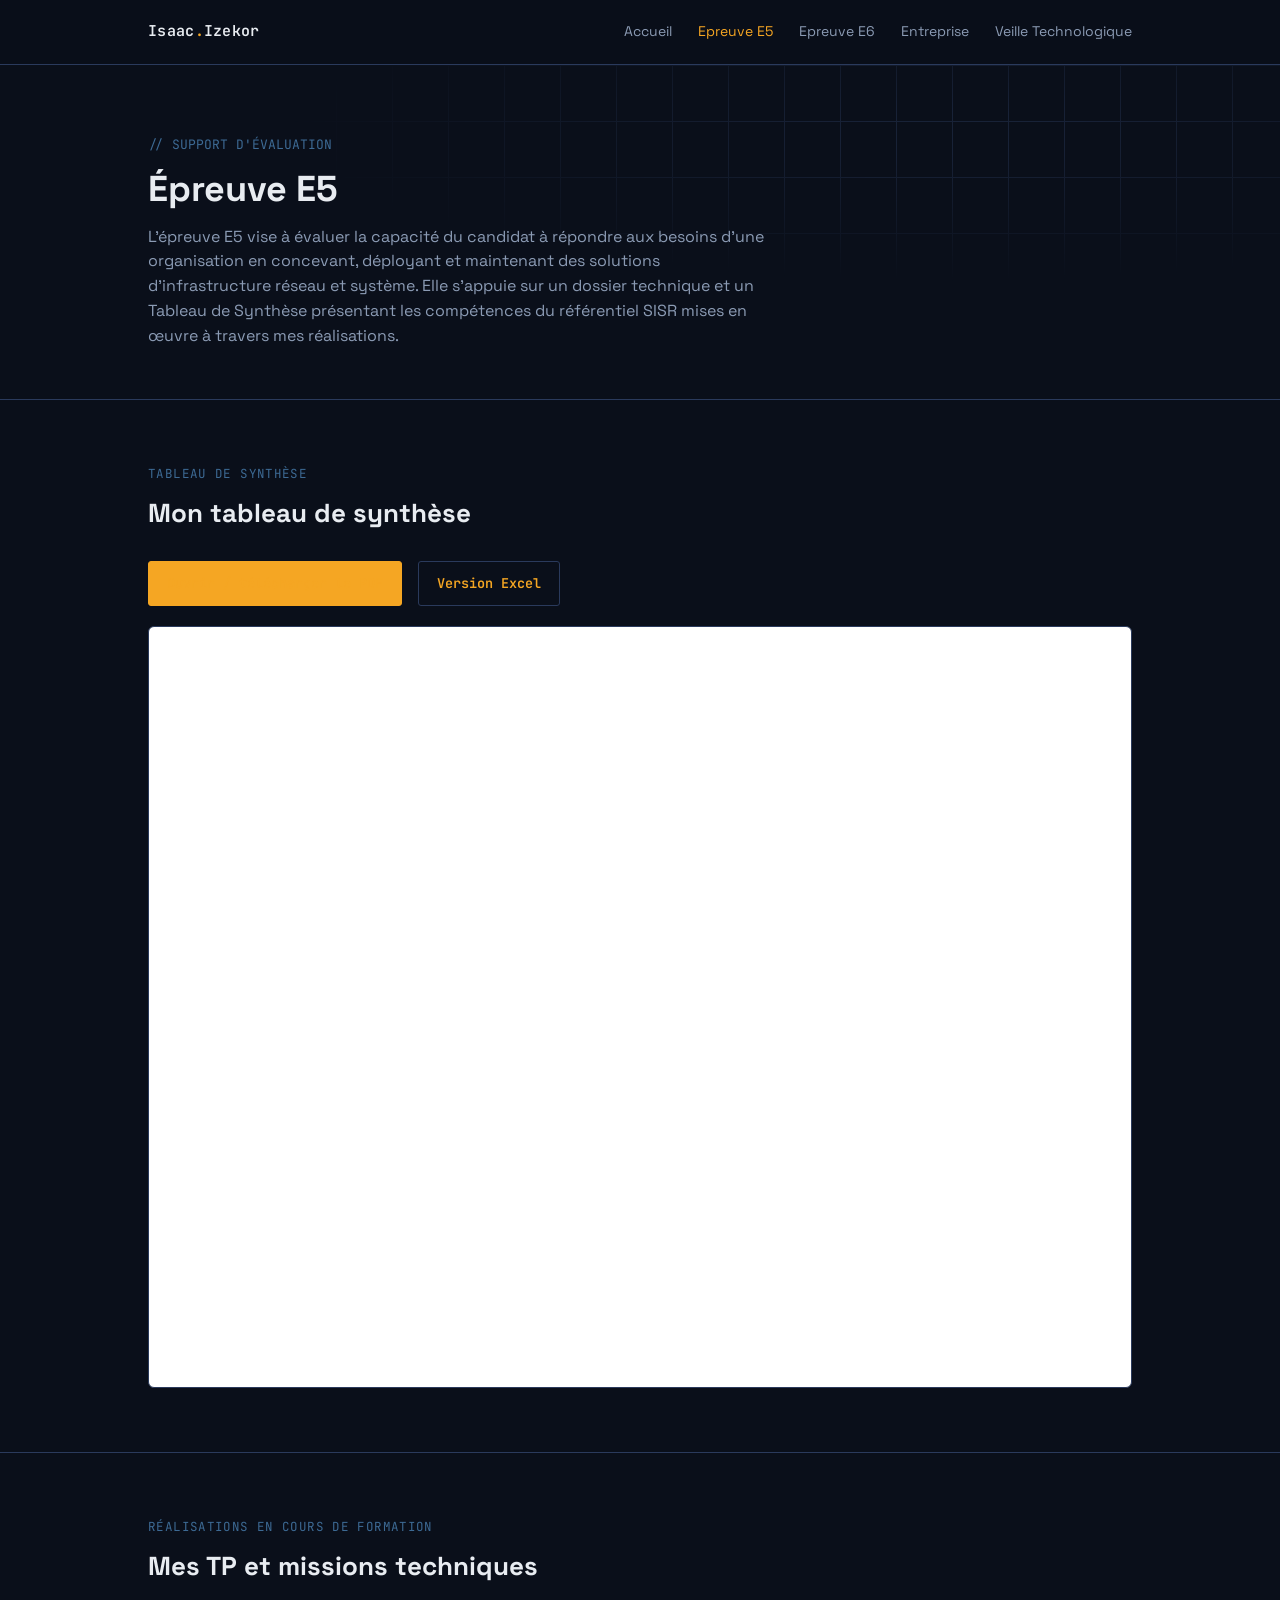
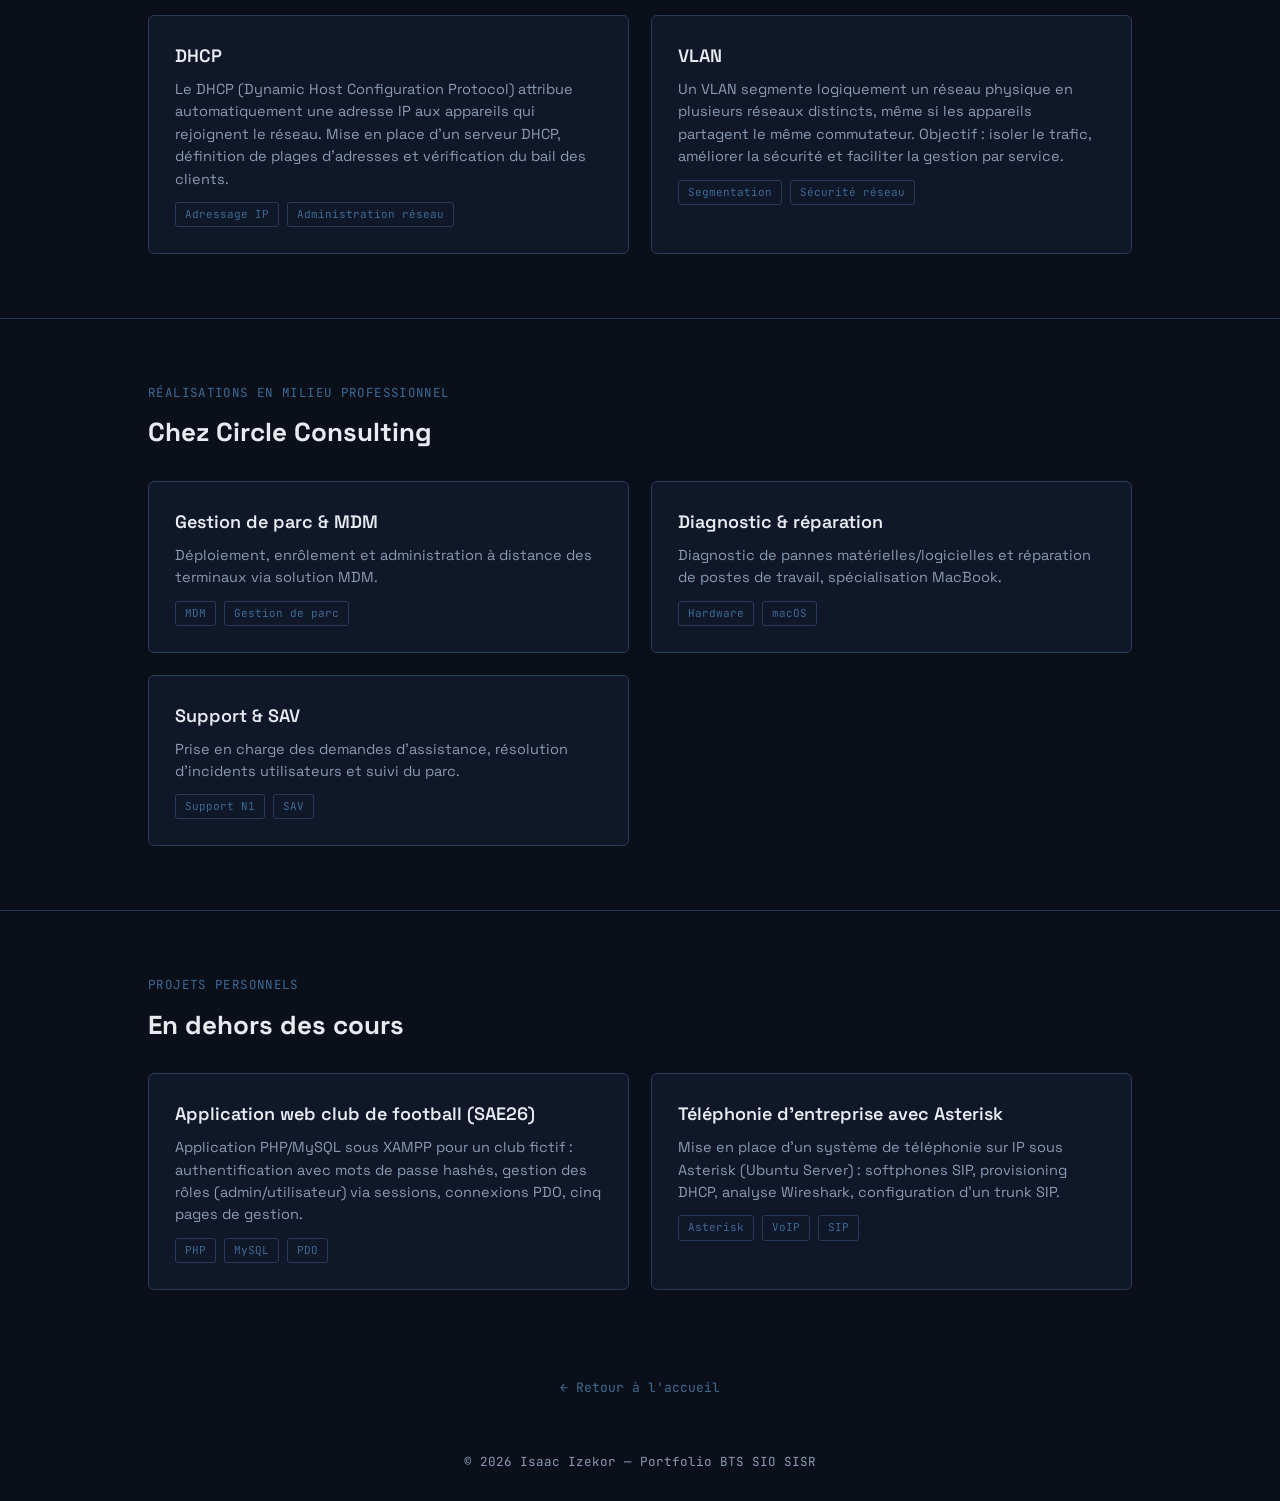
==== e5.html @ 75e2ba91 "Add files via upload" ====
<!DOCTYPE html>
<html lang="fr">
<head>
<meta charset="UTF-8">
<meta name="viewport" content="width=device-width, initial-scale=1">
<title>Épreuve E5 — Isaac Izekor</title>
<link rel="preconnect" href="https://fonts.googleapis.com">
<link rel="preconnect" href="https://fonts.gstatic.com" crossorigin>
<link href="https://fonts.googleapis.com/css2?family=Space+Grotesk:wght@400;500;600;700&family=JetBrains+Mono:wght@400;500;600&display=swap" rel="stylesheet">
<link rel="stylesheet" href="style.css">
</head>
<body>

<header>
  <nav class="wrap">
    <a class="brand" href="index.html">Isaac<span>.</span>Izekor</a>
    <ul class="navlinks" id="navlinks">
      <li><a href="index.html">Accueil</a></li>
      <li><a href="e5.html" class="active">Epreuve E5</a></li>
      <li><a href="e6.html">Epreuve E6</a></li>
      <li><a href="entreprise.html">Entreprise</a></li>
      <li><a href="veille.html">Veille Technologique</a></li>
    </ul>
    <button class="navtoggle" id="navtoggle" aria-label="Menu">☰</button>
  </nav>
</header>

<section class="pagehead">
  <div class="pagehead-grid"></div>
  <div class="wrap">
    <div class="eyebrow">// SUPPORT D'ÉVALUATION</div>
    <h1>Épreuve E5</h1>
    <p>L'épreuve E5 vise à évaluer la capacité du candidat à répondre aux besoins d'une organisation en concevant, déployant et maintenant des solutions d'infrastructure réseau et système. Elle s'appuie sur un dossier technique et un Tableau de Synthèse présentant les compétences du référentiel SISR mises en œuvre à travers mes réalisations.</p>
  </div>
</section>

<section>
  <div class="wrap">
    <div class="kicker">TABLEAU DE SYNTHÈSE</div>
    <h2>Mon tableau de synthèse</h2>
    <div class="link-row" style="margin:0 0 20px;">
      <a class="btn btn-primary" href="Tableau_de_synthese_Isaac_Izekor.pdf" target="_blank" rel="noopener">Ouvrir / télécharger le PDF</a>
      <a class="btn btn-ghost" href="Tableau_de_synthese_Isaac_Izekor.xlsx" download>Version Excel</a>
    </div>
    <div class="map-embed" style="border:1px solid var(--line);border-radius:6px;overflow:hidden;background:#fff;">
      <iframe src="Tableau_de_synthese_Isaac_Izekor.pdf#toolbar=0&navpanes=0" title="Tableau de synthèse E5" style="width:100%;height:760px;border:0;display:block;"></iframe>
  
</section>

<section>
  <div class="wrap">
    <div class="kicker">RÉALISATIONS EN COURS DE FORMATION</div>
    <h2>Mes TP et missions techniques</h2>
    <div class="card-grid">
      <div class="card">
        <h3>DHCP</h3>
        <p>Le DHCP (Dynamic Host Configuration Protocol) attribue automatiquement une adresse IP aux appareils qui rejoignent le réseau. Mise en place d'un serveur DHCP, définition de plages d'adresses et vérification du bail des clients.</p>
        <div class="tag-row"><span class="tag">Adressage IP</span><span class="tag">Administration réseau</span></div>
      </div>
      <div class="card">
        <h3>VLAN</h3>
        <p>Un VLAN segmente logiquement un réseau physique en plusieurs réseaux distincts, même si les appareils partagent le même commutateur. Objectif : isoler le trafic, améliorer la sécurité et faciliter la gestion par service.</p>
        <div class="tag-row"><span class="tag">Segmentation</span><span class="tag">Sécurité réseau</span></div>
      </div>
      
    </div>
  </div>
</section>

<section>
  <div class="wrap">
    <div class="kicker">RÉALISATIONS EN MILIEU PROFESSIONNEL</div>
    <h2>Chez Circle Consulting</h2>
    <div class="card-grid">
      <div class="card">
        <h3>Gestion de parc &amp; MDM</h3>
        <p>Déploiement, enrôlement et administration à distance des terminaux via solution MDM.</p>
        <div class="tag-row"><span class="tag">MDM</span><span class="tag">Gestion de parc</span></div>
      </div>
      <div class="card">
        <h3>Diagnostic &amp; réparation</h3>
        <p>Diagnostic de pannes matérielles/logicielles et réparation de postes de travail, spécialisation MacBook.</p>
        <div class="tag-row"><span class="tag">Hardware</span><span class="tag">macOS</span></div>
      </div>
      <div class="card">
        <h3>Support &amp; SAV</h3>
        <p>Prise en charge des demandes d'assistance, résolution d'incidents utilisateurs et suivi du parc.</p>
        <div class="tag-row"><span class="tag">Support N1</span><span class="tag">SAV</span></div>
      </div>
    </div>
  </div>
</section>

<section style="border-bottom:none;">
  <div class="wrap">
    <div class="kicker">PROJETS PERSONNELS</div>
    <h2>En dehors des cours</h2>
    <div class="card-grid">
      <div class="card">
        <h3>Application web club de football (SAE26)</h3>
        <p>Application PHP/MySQL sous XAMPP pour un club fictif : authentification avec mots de passe hashés, gestion des rôles (admin/utilisateur) via sessions, connexions PDO, cinq pages de gestion.</p>
        <div class="tag-row"><span class="tag">PHP</span><span class="tag">MySQL</span><span class="tag">PDO</span></div>
      </div>
      <div class="card">
        <h3>Téléphonie d'entreprise avec Asterisk</h3>
        <p>Mise en place d'un système de téléphonie sur IP sous Asterisk (Ubuntu Server) : softphones SIP, provisioning DHCP, analyse Wireshark, configuration d'un trunk SIP.</p>
        <div class="tag-row"><span class="tag">Asterisk</span><span class="tag">VoIP</span><span class="tag">SIP</span></div>
      </div>
    </div>
  </div>
</section>

<a class="backhome" href="index.html">← Retour à l'accueil</a>
<footer>© 2026 Isaac Izekor — Portfolio BTS SIO SISR</footer>

<script>
document.getElementById('navtoggle').addEventListener('click', function(){document.getElementById('navlinks').classList.toggle('open');});
document.querySelectorAll('.navlinks a').forEach(function(a){a.addEventListener('click', function(){document.getElementById('navlinks').classList.remove('open');});});
</script>
</body>
</html>
---- style.css ----
:root{
  --navy-950:#0a0f1a;
  --navy-900:#0f1729;
  --navy-800:#151f36;
  --navy-700:#1e2c4a;
  --line:#2a3a5c;
  --ink:#e8ecf1;
  --ink-dim:#8b9bb4;
  --signal:#f5a623;
  --signal-dim:#c98a1e;
  --wire:#3d6a94;
  --font-head:'Space Grotesk', sans-serif;
  --font-mono:'JetBrains Mono', monospace;
  --maxw:1040px;
}
*{box-sizing:border-box;margin:0;padding:0;}
html{scroll-behavior:smooth;}
body{background:var(--navy-950);color:var(--ink);font-family:var(--font-head);line-height:1.55;-webkit-font-smoothing:antialiased;}
a{color:inherit;}
.wrap{max-width:var(--maxw);margin:0 auto;padding:0 28px;}
img{max-width:100%;display:block;}

/* nav */
header{position:sticky;top:0;z-index:50;background:rgba(10,15,26,0.92);backdrop-filter:blur(10px);border-bottom:1px solid var(--line);}
nav.wrap{display:flex;align-items:center;justify-content:space-between;height:64px;}
.brand{font-family:var(--font-mono);font-weight:600;font-size:15px;letter-spacing:.02em;text-decoration:none;}
.brand span{color:var(--signal);}
.navlinks{display:flex;gap:26px;list-style:none;font-size:14px;}
.navlinks a{text-decoration:none;color:var(--ink-dim);transition:color .15s;}
.navlinks a:hover, .navlinks a.active{color:var(--ink);}
.navlinks a.active{color:var(--signal);}
.navtoggle{display:none;background:none;border:0;color:var(--ink);font-size:22px;cursor:pointer;}

/* page header band */
.pagehead{padding:70px 0 50px;border-bottom:1px solid var(--line);position:relative;overflow:hidden;}
.pagehead-grid{position:absolute;inset:0;opacity:.45;background-image:linear-gradient(to right, var(--line) 1px, transparent 1px),linear-gradient(to bottom, var(--line) 1px, transparent 1px);background-size:56px 56px;mask-image:radial-gradient(ellipse 70% 60% at 75% 20%, black 10%, transparent 75%);}
.pagehead .wrap{position:relative;}
.eyebrow{font-family:var(--font-mono);font-size:13px;color:var(--wire);margin-bottom:14px;}
h1{font-size:36px;font-weight:700;line-height:1.15;margin-bottom:14px;}
.pagehead p{color:var(--ink-dim);font-size:16px;max-width:62ch;}

section{padding:64px 0;border-bottom:1px solid var(--line);}
.kicker{font-family:var(--font-mono);font-size:12.5px;color:var(--wire);letter-spacing:.03em;margin-bottom:10px;}
h2{font-size:26px;font-weight:700;margin-bottom:28px;max-width:28ch;}
h3{font-size:18px;font-weight:600;}

.btn{font-family:var(--font-mono);font-size:13.5px;font-weight:600;padding:11px 18px;border-radius:3px;text-decoration:none;display:inline-block;border:1px solid var(--line);transition:border-color .15s,background .15s;}
.btn-primary{background:var(--signal);color:var(--navy-950);border-color:var(--signal);}
.btn-primary:hover{background:var(--signal-dim);}
.btn-ghost{color:var(--ink);}
.btn-ghost:hover{border-color:var(--wire);}

/* generic cards */
.card{background:var(--navy-900);border:1px solid var(--line);border-radius:6px;padding:26px;}
.card-grid{display:grid;grid-template-columns:1fr 1fr;gap:22px;}
.tag-row{display:flex;gap:8px;flex-wrap:wrap;margin-top:12px;}
.tag{font-family:var(--font-mono);font-size:11px;color:var(--wire);border:1px solid var(--line);padding:3px 9px;border-radius:3px;}
.card p{color:var(--ink-dim);font-size:14.5px;margin:8px 0 2px;}
.card .meta{font-family:var(--font-mono);font-size:11.5px;color:var(--ink-dim);}
.link-row{display:flex;gap:16px;flex-wrap:wrap;margin-top:14px;}
.link-row a{font-size:13.5px;color:var(--signal);text-decoration:none;}
.link-row a:hover{text-decoration:underline;}

.placeholder{background:var(--navy-900);border:1px dashed var(--line);border-radius:6px;padding:30px;color:var(--ink-dim);font-size:14.5px;}
.placeholder strong{color:var(--signal);font-family:var(--font-mono);font-size:12px;display:block;margin-bottom:8px;letter-spacing:.03em;}

.timeline{border-left:2px solid var(--line);padding-left:20px;}
.tl-item{position:relative;padding-bottom:26px;}
.tl-item:last-child{padding-bottom:0;}
.tl-item::before{content:'';position:absolute;left:-26px;top:4px;width:10px;height:10px;border-radius:50%;background:var(--navy-950);border:2px solid var(--signal);}
.tl-date{font-family:var(--font-mono);font-size:12px;color:var(--wire);}
.tl-title{font-weight:600;margin:3px 0 2px;font-size:15.5px;}
.tl-desc{color:var(--ink-dim);font-size:14px;}

.exp-card{background:var(--navy-900);border:1px solid var(--line);border-radius:6px;padding:24px 26px;}
.exp-head{display:flex;justify-content:space-between;align-items:baseline;flex-wrap:wrap;gap:8px;margin-bottom:12px;}
.exp-head span{font-family:var(--font-mono);font-size:12.5px;color:var(--ink-dim);}
.exp-card ul{list-style:none;display:grid;gap:8px;}
.exp-card li{padding-left:20px;position:relative;color:var(--ink-dim);font-size:14.5px;}
.exp-card li::before{content:'▸';position:absolute;left:0;color:var(--signal);}

.contact-grid{display:grid;grid-template-columns:1fr 1fr;gap:48px;align-items:start;}
.contact-list{display:grid;gap:18px;}
.contact-item{display:flex;flex-direction:column;gap:2px;}
.contact-label{font-family:var(--font-mono);font-size:12px;color:var(--wire);}
.contact-value a{text-decoration:none;}
.contact-value a:hover{color:var(--signal);}
form{display:grid;gap:14px;}
form input, form textarea{background:var(--navy-900);border:1px solid var(--line);border-radius:4px;padding:12px 14px;color:var(--ink);font-family:var(--font-head);font-size:14.5px;}
form input:focus, form textarea:focus{outline:2px solid var(--wire);border-color:transparent;}
form textarea{resize:vertical;min-height:100px;}
form button{justify-self:start;font-family:var(--font-mono);font-weight:600;font-size:13.5px;background:var(--signal);color:var(--navy-950);border:0;padding:12px 22px;border-radius:3px;cursor:pointer;}

footer{padding:30px 0;text-align:center;color:var(--ink-dim);font-family:var(--font-mono);font-size:12.5px;}
.backhome{display:block;text-align:center;padding:24px 0;font-family:var(--font-mono);font-size:13px;color:var(--wire);text-decoration:none;}
.backhome:hover{color:var(--ink);}

@media (max-width:760px){
  .navlinks{position:fixed;top:64px;left:0;right:0;background:var(--navy-900);flex-direction:column;padding:20px 28px;gap:16px;border-bottom:1px solid var(--line);display:none;}
  .navlinks.open{display:flex;}
  .navtoggle{display:block;}
  .card-grid,.contact-grid{grid-template-columns:1fr;}
  h1{font-size:28px;}
}
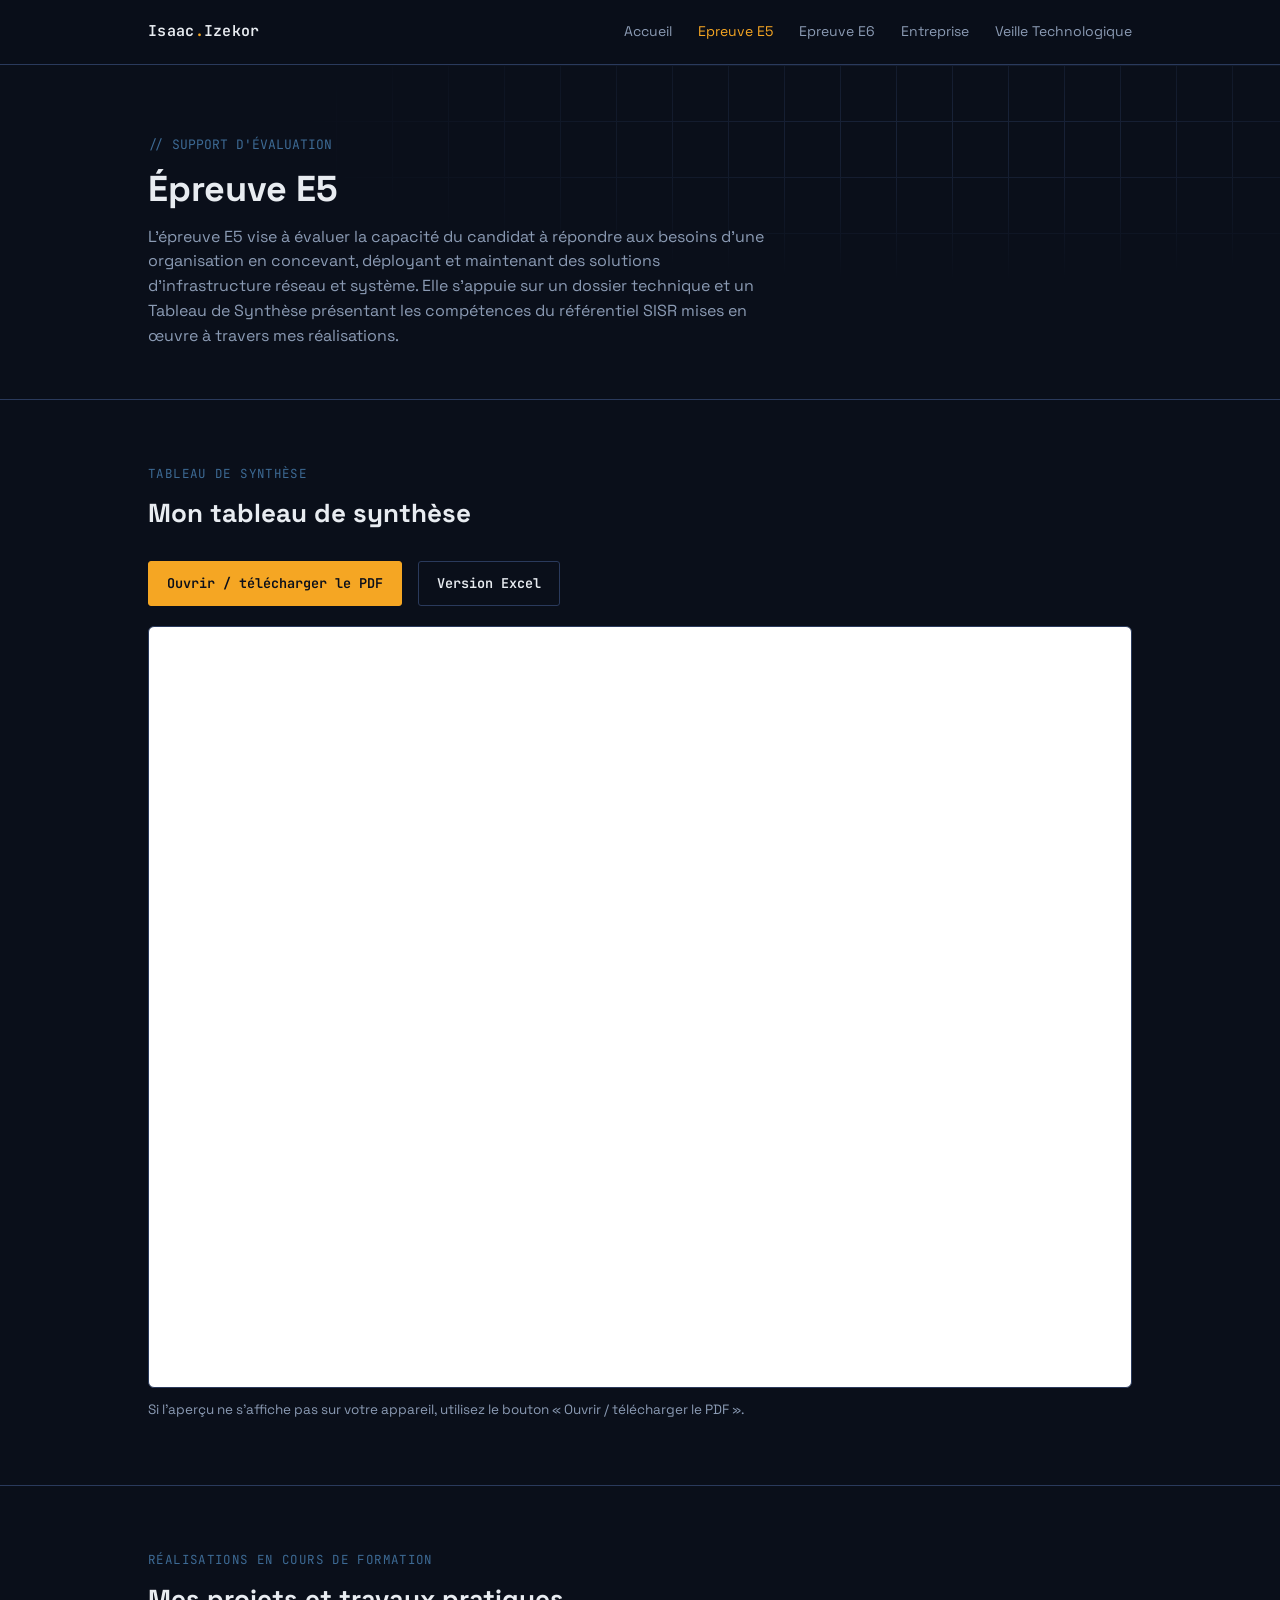
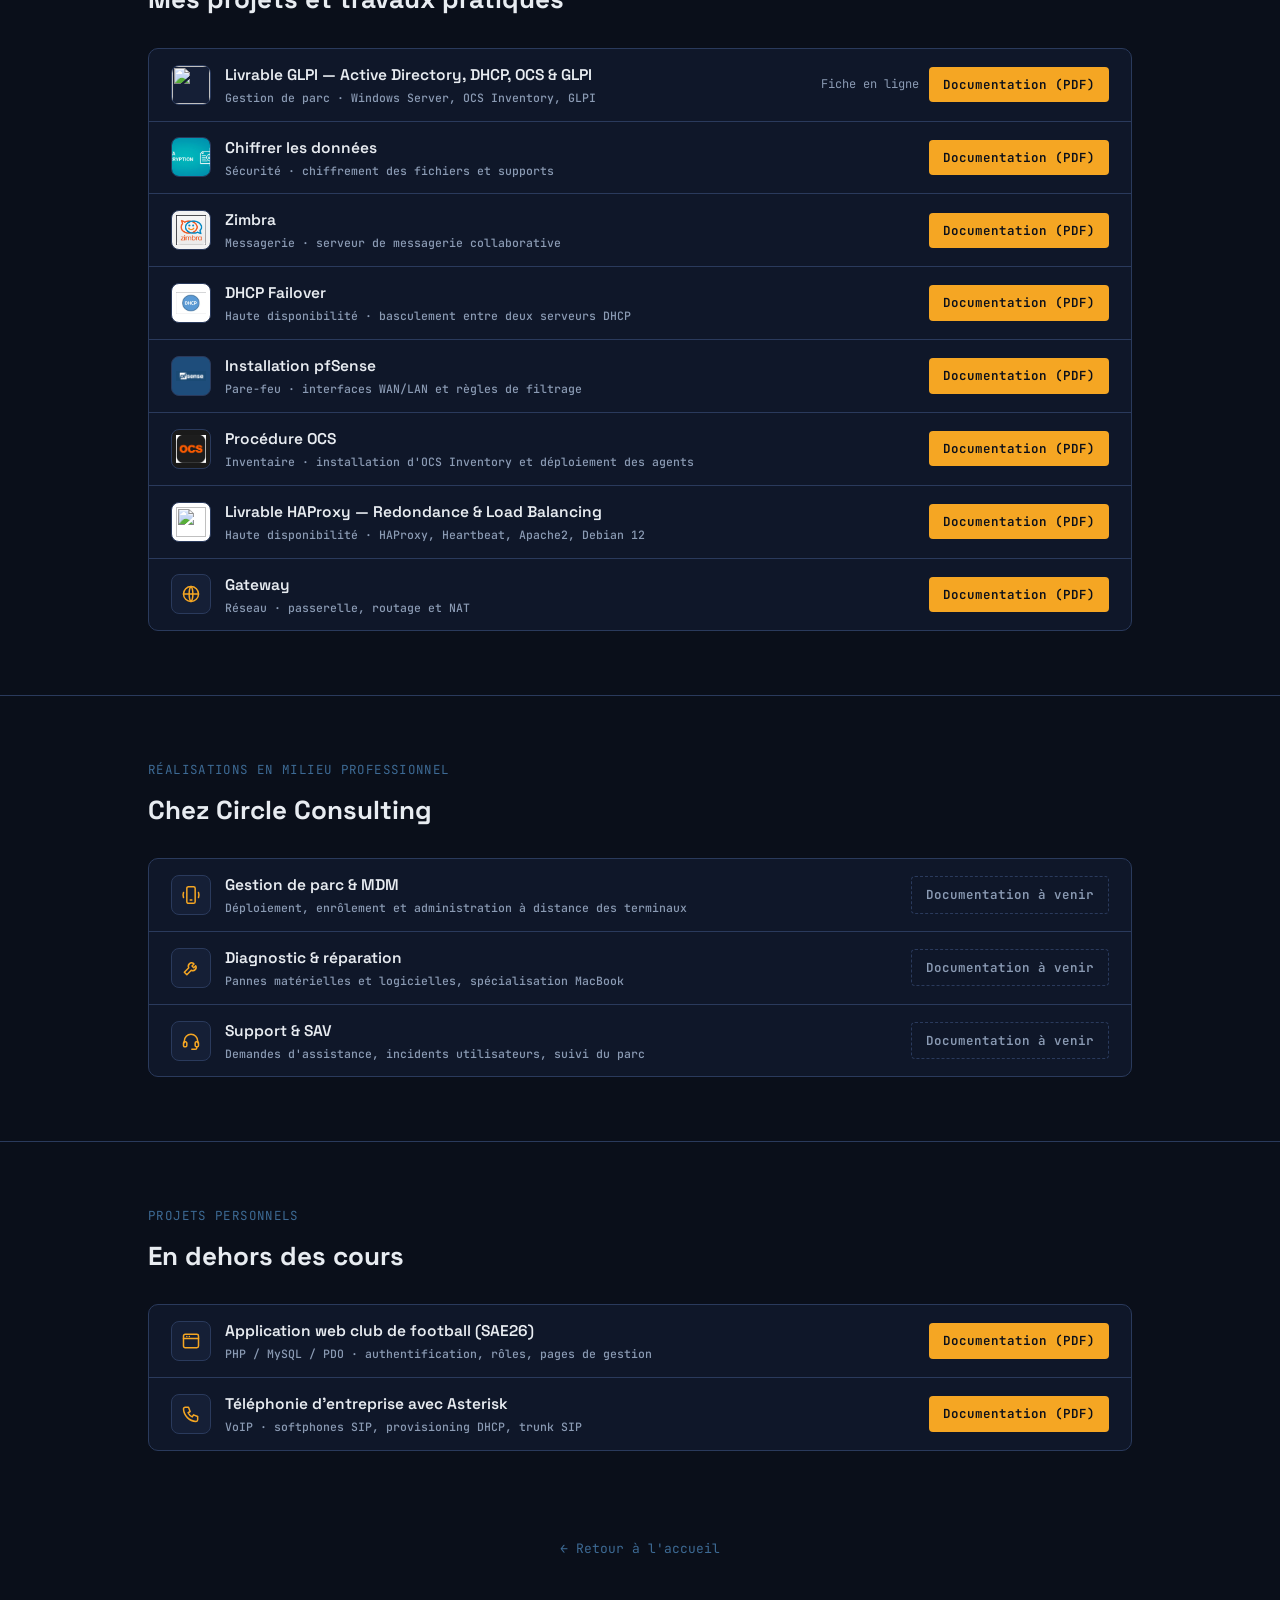
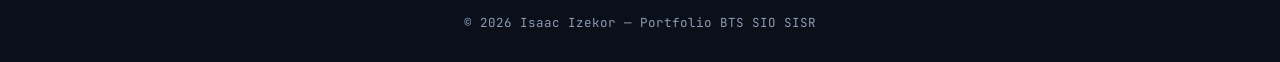
==== commit 9a5e2863: "Add files via upload" ====
--- a/e5.html
+++ b/e5.html
@@ -8,6 +8,24 @@
 <link rel="preconnect" href="https://fonts.gstatic.com" crossorigin>
 <link href="https://fonts.googleapis.com/css2?family=Space+Grotesk:wght@400;500;600;700&family=JetBrains+Mono:wght@400;500;600&display=swap" rel="stylesheet">
 <link rel="stylesheet" href="style.css">
+<style>
+.doc-list{list-style:none;border:1px solid var(--line);border-radius:10px;background:var(--navy-900);overflow:hidden;}
+.doc-list li{display:flex;align-items:center;justify-content:space-between;gap:16px;padding:14px 22px;border-bottom:1px solid var(--line);}
+.doc-list li:last-child{border-bottom:none;}
+.doc-name{display:flex;align-items:center;gap:14px;font-weight:600;font-size:15.5px;}
+.doc-thumb{width:40px;height:40px;border-radius:8px;flex:none;display:flex;align-items:center;justify-content:center;overflow:hidden;background:var(--navy-800);border:1px solid var(--line);}
+.doc-thumb img{width:100%;height:100%;object-fit:cover;}
+.doc-thumb img.contain{object-fit:contain;padding:4px;}
+.doc-thumb svg{width:20px;height:20px;fill:none;stroke:var(--signal);stroke-width:1.8;stroke-linecap:round;stroke-linejoin:round;}
+.doc-sub{display:block;font-family:var(--font-mono);font-size:11.5px;font-weight:500;color:var(--ink-dim);margin-top:2px;}
+.doc-actions{display:flex;gap:10px;align-items:center;flex-wrap:wrap;justify-content:flex-end;}
+.doc-btn{font-family:var(--font-mono);font-size:12.5px;font-weight:600;background:var(--signal);color:var(--navy-950);padding:8px 14px;border-radius:4px;text-decoration:none;white-space:nowrap;}
+.doc-btn:hover{background:var(--signal-dim);}
+.doc-btn.soon{background:transparent;color:var(--ink-dim);border:1px dashed var(--line);cursor:default;}
+.doc-alt{font-family:var(--font-mono);font-size:12px;color:var(--ink-dim);text-decoration:none;}
+.doc-alt:hover{color:var(--ink);}
+@media (max-width:640px){.doc-list li{flex-direction:column;align-items:flex-start;}}
+</style>
 </head>
 <body>
 
@@ -44,50 +62,71 @@
     </div>
     <div class="map-embed" style="border:1px solid var(--line);border-radius:6px;overflow:hidden;background:#fff;">
       <iframe src="Tableau_de_synthese_Isaac_Izekor.pdf#toolbar=0&navpanes=0" title="Tableau de synthèse E5" style="width:100%;height:760px;border:0;display:block;"></iframe>
-  
+    </div>
+    <p style="color:var(--ink-dim);font-size:13.5px;margin-top:12px;">Si l'aperçu ne s'affiche pas sur votre appareil, utilisez le bouton « Ouvrir / télécharger le PDF ».</p>
+  </div>
 </section>
 
 <section>
   <div class="wrap">
     <div class="kicker">RÉALISATIONS EN COURS DE FORMATION</div>
-    <h2>Mes TP et missions techniques</h2>
-    <div class="card-grid">
-      <div class="card">
-        <h3>DHCP</h3>
-        <p>Le DHCP (Dynamic Host Configuration Protocol) attribue automatiquement une adresse IP aux appareils qui rejoignent le réseau. Mise en place d'un serveur DHCP, définition de plages d'adresses et vérification du bail des clients.</p>
-        <div class="tag-row"><span class="tag">Adressage IP</span><span class="tag">Administration réseau</span></div>
-      </div>
-      <div class="card">
-        <h3>VLAN</h3>
-        <p>Un VLAN segmente logiquement un réseau physique en plusieurs réseaux distincts, même si les appareils partagent le même commutateur. Objectif : isoler le trafic, améliorer la sécurité et faciliter la gestion par service.</p>
-        <div class="tag-row"><span class="tag">Segmentation</span><span class="tag">Sécurité réseau</span></div>
-      </div>
-      
-    </div>
+    <h2>Mes projets et travaux pratiques</h2>
+    <ul class="doc-list">
+      <li>
+        <span class="doc-name"><span class="doc-thumb"><img src="images/glpi.png" alt=""></span><span>Livrable GLPI — Active Directory, DHCP, OCS &amp; GLPI<span class="doc-sub">Gestion de parc · Windows Server, OCS Inventory, GLPI</span></span></span>
+        <span class="doc-actions"><a class="doc-alt" href="tp-glpi-ocs-ad.html">Fiche en ligne</a><a class="doc-btn" href="Livrable_GLPI_Nawfal_Isaac_v2.pdf" target="_blank" rel="noopener">Documentation (PDF)</a></span>
+      </li>
+      <li>
+        <span class="doc-name"><span class="doc-thumb"><img src="images/chiffrement.png" alt=""></span><span>Chiffrer les données<span class="doc-sub">Sécurité · chiffrement des fichiers et supports</span></span></span>
+        <span class="doc-actions"><a class="doc-btn" href="docs/chiffrer-les-donnees.pdf" target="_blank" rel="noopener">Documentation (PDF)</a></span>
+      </li>
+      <li>
+        <span class="doc-name"><span class="doc-thumb" style="background:#f2f2f2;"><img src="images/zimbra.png" alt="" class="contain"></span><span>Zimbra<span class="doc-sub">Messagerie · serveur de messagerie collaborative</span></span></span>
+        <span class="doc-actions"><a class="doc-btn" href="docs/zimbra.pdf" target="_blank" rel="noopener">Documentation (PDF)</a></span>
+      </li>
+      <li>
+        <span class="doc-name"><span class="doc-thumb" style="background:#fff;"><img src="images/dhcp.png" alt="" class="contain"></span><span>DHCP Failover<span class="doc-sub">Haute disponibilité · basculement entre deux serveurs DHCP</span></span></span>
+        <span class="doc-actions"><a class="doc-btn" href="docs/dhcp-failover.pdf" target="_blank" rel="noopener">Documentation (PDF)</a></span>
+      </li>
+      <li>
+        <span class="doc-name"><span class="doc-thumb" style="background:#1e4d7b;"><img src="images/pfsense.png" alt="" class="contain"></span><span>Installation pfSense<span class="doc-sub">Pare-feu · interfaces WAN/LAN et règles de filtrage</span></span></span>
+        <span class="doc-actions"><a class="doc-btn" href="docs/installation-pfsense.pdf" target="_blank" rel="noopener">Documentation (PDF)</a></span>
+      </li>
+      <li>
+        <span class="doc-name"><span class="doc-thumb" style="background:#1a1a1a;"><img src="images/ocs.png" alt="" class="contain"></span><span>Procédure OCS<span class="doc-sub">Inventaire · installation d'OCS Inventory et déploiement des agents</span></span></span>
+        <span class="doc-actions"><a class="doc-btn" href="docs/procedure-ocs.pdf" target="_blank" rel="noopener">Documentation (PDF)</a></span>
+      </li>
+      <li>
+        <span class="doc-name"><span class="doc-thumb" style="background:#fff;"><img src="images/haproxy.png" alt="" class="contain"></span><span>Livrable HAProxy — Redondance &amp; Load Balancing<span class="doc-sub">Haute disponibilité · HAProxy, Heartbeat, Apache2, Debian 12</span></span></span>
+        <span class="doc-actions"><a class="doc-btn" href="Livrable_HAProxy_Nawfal_Isaac.pdf" target="_blank" rel="noopener">Documentation (PDF)</a></span>
+      </li>
+      <li>
+        <span class="doc-name"><span class="doc-thumb"><svg viewBox="0 0 24 24"><circle cx="12" cy="12" r="9"/><path d="M3 12h18M12 3c3 3 3 15 0 18M12 3c-3 3-3 15 0 18"/></svg></span><span>Gateway<span class="doc-sub">Réseau · passerelle, routage et NAT</span></span></span>
+        <span class="doc-actions"><a class="doc-btn" href="docs/gateway.pdf" target="_blank" rel="noopener">Documentation (PDF)</a></span>
+      </li>
+    </ul>
   </div>
 </section>
+
 
 <section>
   <div class="wrap">
     <div class="kicker">RÉALISATIONS EN MILIEU PROFESSIONNEL</div>
     <h2>Chez Circle Consulting</h2>
-    <div class="card-grid">
-      <div class="card">
-        <h3>Gestion de parc &amp; MDM</h3>
-        <p>Déploiement, enrôlement et administration à distance des terminaux via solution MDM.</p>
-        <div class="tag-row"><span class="tag">MDM</span><span class="tag">Gestion de parc</span></div>
-      </div>
-      <div class="card">
-        <h3>Diagnostic &amp; réparation</h3>
-        <p>Diagnostic de pannes matérielles/logicielles et réparation de postes de travail, spécialisation MacBook.</p>
-        <div class="tag-row"><span class="tag">Hardware</span><span class="tag">macOS</span></div>
-      </div>
-      <div class="card">
-        <h3>Support &amp; SAV</h3>
-        <p>Prise en charge des demandes d'assistance, résolution d'incidents utilisateurs et suivi du parc.</p>
-        <div class="tag-row"><span class="tag">Support N1</span><span class="tag">SAV</span></div>
-      </div>
-    </div>
+    <ul class="doc-list">
+      <li>
+        <span class="doc-name"><span class="doc-thumb"><svg viewBox="0 0 24 24"><rect x="7" y="2" width="10" height="20" rx="2"/><path d="M11 18h2"/><path d="M3 9a9 9 0 0 0 0 6M21 9a9 9 0 0 1 0 6"/></svg></span><span>Gestion de parc &amp; MDM<span class="doc-sub">Déploiement, enrôlement et administration à distance des terminaux</span></span></span>
+        <span class="doc-actions"><span class="doc-btn soon">Documentation à venir</span></span>
+      </li>
+      <li>
+        <span class="doc-name"><span class="doc-thumb"><svg viewBox="0 0 24 24"><path d="M14.7 6.3a4 4 0 0 0-5.4 5.4L4 17l3 3 5.3-5.3a4 4 0 0 0 5.4-5.4l-2.4 2.4-2.1-2.1 2.4-2.4z"/></svg></span><span>Diagnostic &amp; réparation<span class="doc-sub">Pannes matérielles et logicielles, spécialisation MacBook</span></span></span>
+        <span class="doc-actions"><span class="doc-btn soon">Documentation à venir</span></span>
+      </li>
+      <li>
+        <span class="doc-name"><span class="doc-thumb"><svg viewBox="0 0 24 24"><path d="M4 14v-2a8 8 0 0 1 16 0v2"/><rect x="3" y="13" width="4" height="6" rx="1.5"/><rect x="17" y="13" width="4" height="6" rx="1.5"/><path d="M19 19v1a2 2 0 0 1-2 2h-4"/></svg></span><span>Support &amp; SAV<span class="doc-sub">Demandes d'assistance, incidents utilisateurs, suivi du parc</span></span></span>
+        <span class="doc-actions"><span class="doc-btn soon">Documentation à venir</span></span>
+      </li>
+    </ul>
   </div>
 </section>
 
@@ -95,18 +134,16 @@
   <div class="wrap">
     <div class="kicker">PROJETS PERSONNELS</div>
     <h2>En dehors des cours</h2>
-    <div class="card-grid">
-      <div class="card">
-        <h3>Application web club de football (SAE26)</h3>
-        <p>Application PHP/MySQL sous XAMPP pour un club fictif : authentification avec mots de passe hashés, gestion des rôles (admin/utilisateur) via sessions, connexions PDO, cinq pages de gestion.</p>
-        <div class="tag-row"><span class="tag">PHP</span><span class="tag">MySQL</span><span class="tag">PDO</span></div>
-      </div>
-      <div class="card">
-        <h3>Téléphonie d'entreprise avec Asterisk</h3>
-        <p>Mise en place d'un système de téléphonie sur IP sous Asterisk (Ubuntu Server) : softphones SIP, provisioning DHCP, analyse Wireshark, configuration d'un trunk SIP.</p>
-        <div class="tag-row"><span class="tag">Asterisk</span><span class="tag">VoIP</span><span class="tag">SIP</span></div>
-      </div>
-    </div>
+    <ul class="doc-list">
+      <li>
+        <span class="doc-name"><span class="doc-thumb"><svg viewBox="0 0 24 24"><rect x="3" y="4" width="18" height="16" rx="2"/><path d="M3 9h18M7 6.5h.01M10 6.5h.01"/></svg></span><span>Application web club de football (SAE26)<span class="doc-sub">PHP / MySQL / PDO · authentification, rôles, pages de gestion</span></span></span>
+        <span class="doc-actions"><a class="doc-btn" href="docs/sae26-club-football.pdf" target="_blank" rel="noopener">Documentation (PDF)</a></span>
+      </li>
+      <li>
+        <span class="doc-name"><span class="doc-thumb"><svg viewBox="0 0 24 24"><path d="M5 4h4l2 5-2.5 1.5a11 11 0 0 0 5 5L15 13l5 2v4a2 2 0 0 1-2 2A16 16 0 0 1 3 6a2 2 0 0 1 2-2z"/></svg></span><span>Téléphonie d'entreprise avec Asterisk<span class="doc-sub">VoIP · softphones SIP, provisioning DHCP, trunk SIP</span></span></span>
+        <span class="doc-actions"><a class="doc-btn" href="docs/asterisk-telephonie.pdf" target="_blank" rel="noopener">Documentation (PDF)</a></span>
+      </li>
+    </ul>
   </div>
 </section>
 
--- a/style.css
+++ b/style.css
@@ -58,8 +58,8 @@
 .card p{color:var(--ink-dim);font-size:14.5px;margin:8px 0 2px;}
 .card .meta{font-family:var(--font-mono);font-size:11.5px;color:var(--ink-dim);}
 .link-row{display:flex;gap:16px;flex-wrap:wrap;margin-top:14px;}
-.link-row a{font-size:13.5px;color:var(--signal);text-decoration:none;}
-.link-row a:hover{text-decoration:underline;}
+.link-row a:not(.btn){font-size:13.5px;color:var(--signal);text-decoration:none;}
+.link-row a:not(.btn):hover{text-decoration:underline;}
 
 .placeholder{background:var(--navy-900);border:1px dashed var(--line);border-radius:6px;padding:30px;color:var(--ink-dim);font-size:14.5px;}
 .placeholder strong{color:var(--signal);font-family:var(--font-mono);font-size:12px;display:block;margin-bottom:8px;letter-spacing:.03em;}
